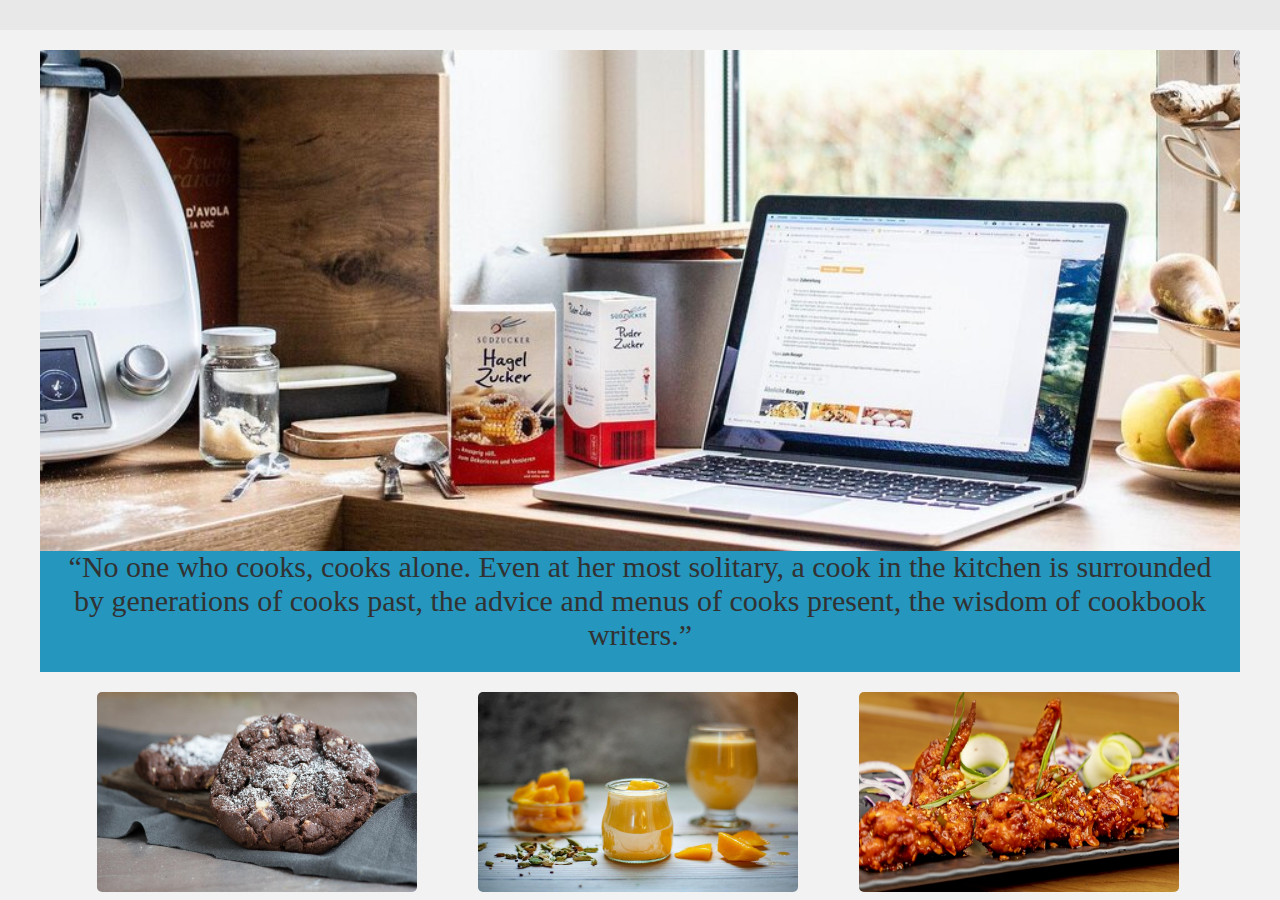
==== index.html @ f177f48e "the Odin recipes project with css" ====
<!DOCTYPE html>
<html lang="en">
  <head>
    <meta charset="UTF-8" />
    <meta http-equiv="X-UA-Compatible" content="IE=edge" />
    <meta name="viewport" content="width=device-width, initial-scale=1.0" />
    <link rel="stylesheet" href="./css/style.css" />
    <title>recipes</title>
  </head>
  <body>
    <div class="bg-color"></div>
    <div class="main">
      <img
        src="./images/rsz_1banner2.jpg "
        alt="computer on desk in the kitchen"
        class="banner-img"
      />

      <p class="banner-text">
        “No one who cooks, cooks alone. Even at her most solitary, a cook in the
        kitchen is surrounded by generations of cooks past, the advice and menus
        of cooks present, the wisdom of cookbook writers.”
      </p>
      <div class="test">
        <a href="./Chicken_Wings.html"
          ><img src="./images/cookies-grand.jpg" alt="" class="recipes-img"
        /></a>

        <!-- <p class="recipes-descrpition">Lorem consectetur adipisicing elit.</p> -->

        <a href="./mango_lemonade.html"
          ><img src="./images/mango-img-grang.jpg" alt="" class="recipes-img"
        /></a>

        <a href="./chocolate_cookies.html"
          ><img src="./images/rsz_chicken1.png" alt="" class="recipes-img"
        /></a>

        <!-- <p class="recipes-descrpition">Lorem consectetur adipisicing elit.</p> -->
      </div>
    </div>
    <!-- <div class="bg-color"></div> -->
  </body>
</html>
---- css/style.css ----
* {
  margin: 0;
  padding: 0;
  box-sizing: border-box;
}

body {
  font-size: 15px;
  font-family: Georgia, serif;
  color: #323232;
  background: #f2f2f2;
}

.main {
  margin: 0 auto;
  max-width: 1200px;
}

img {
  display: inline-block;
  height: auto;
  width: 200px;
}

.bg-color {
  background: #e8e8e8;
  height: 30px;
  width: 100%;
}

.banner-img {
  margin: 20px 0 0px;
  height: auto;
  width: 100%;
}

.banner-text {
  background-color: rgb(37, 150, 190);
  padding: 20px;
  margin-top: -25px;
  font-size: 30px;
  text-align: center;
}

.test {
  display: inline-block;
  width: 100%;
}

.recipes-img {
  border-radius: 5px;
  margin: 20px 0px 0 57px;
  transition: transform 0.2s;
  height: 200px;
  width: 320px;
}

.recipes-img:hover {
  transform: scale(1.1);

  /* height: 200px;
  width: 300px; */
}

.recipes-descrpition {
  padding-top: 10px;
  font-size: 21px;
}
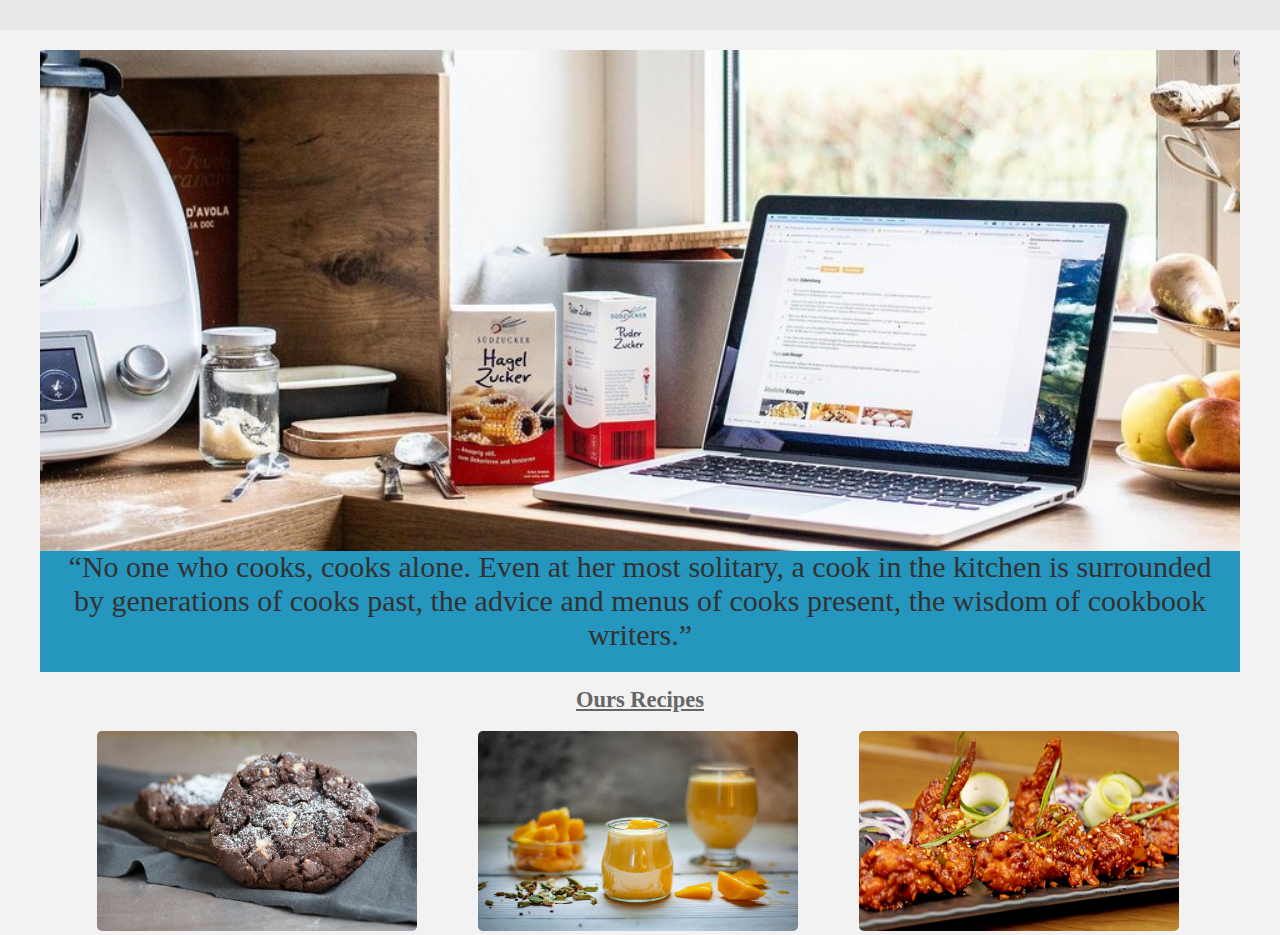
==== commit ff8063c9: "ajust some link" ====
--- a/index.html
+++ b/index.html
@@ -21,8 +21,9 @@
         kitchen is surrounded by generations of cooks past, the advice and menus
         of cooks present, the wisdom of cookbook writers.”
       </p>
+      <h2 class="recipes">Ours Recipes</h2>
       <div class="test">
-        <a href="./Chicken_Wings.html"
+        <a href="./chocolate_cookies.html"
           ><img src="./images/cookies-grand.jpg" alt="" class="recipes-img"
         /></a>
 
@@ -32,7 +33,7 @@
           ><img src="./images/mango-img-grang.jpg" alt="" class="recipes-img"
         /></a>
 
-        <a href="./chocolate_cookies.html"
+        <a href="./Chicken_Wings.html"
           ><img src="./images/rsz_chicken1.png" alt="" class="recipes-img"
         /></a>
 
--- a/css/style.css
+++ b/css/style.css
@@ -14,6 +14,14 @@
 .main {
   margin: 0 auto;
   max-width: 1200px;
+}
+
+h2 {
+  font-family: Georgia, serif;
+  color: #666666;
+  margin: 15px 0 10px;
+  text-align: center;
+  text-decoration: underline;
 }
 
 img {
@@ -49,7 +57,7 @@
 
 .recipes-img {
   border-radius: 5px;
-  margin: 20px 0px 0 57px;
+  margin: 8px 0px 0 57px;
   transition: transform 0.2s;
   height: 200px;
   width: 320px;
